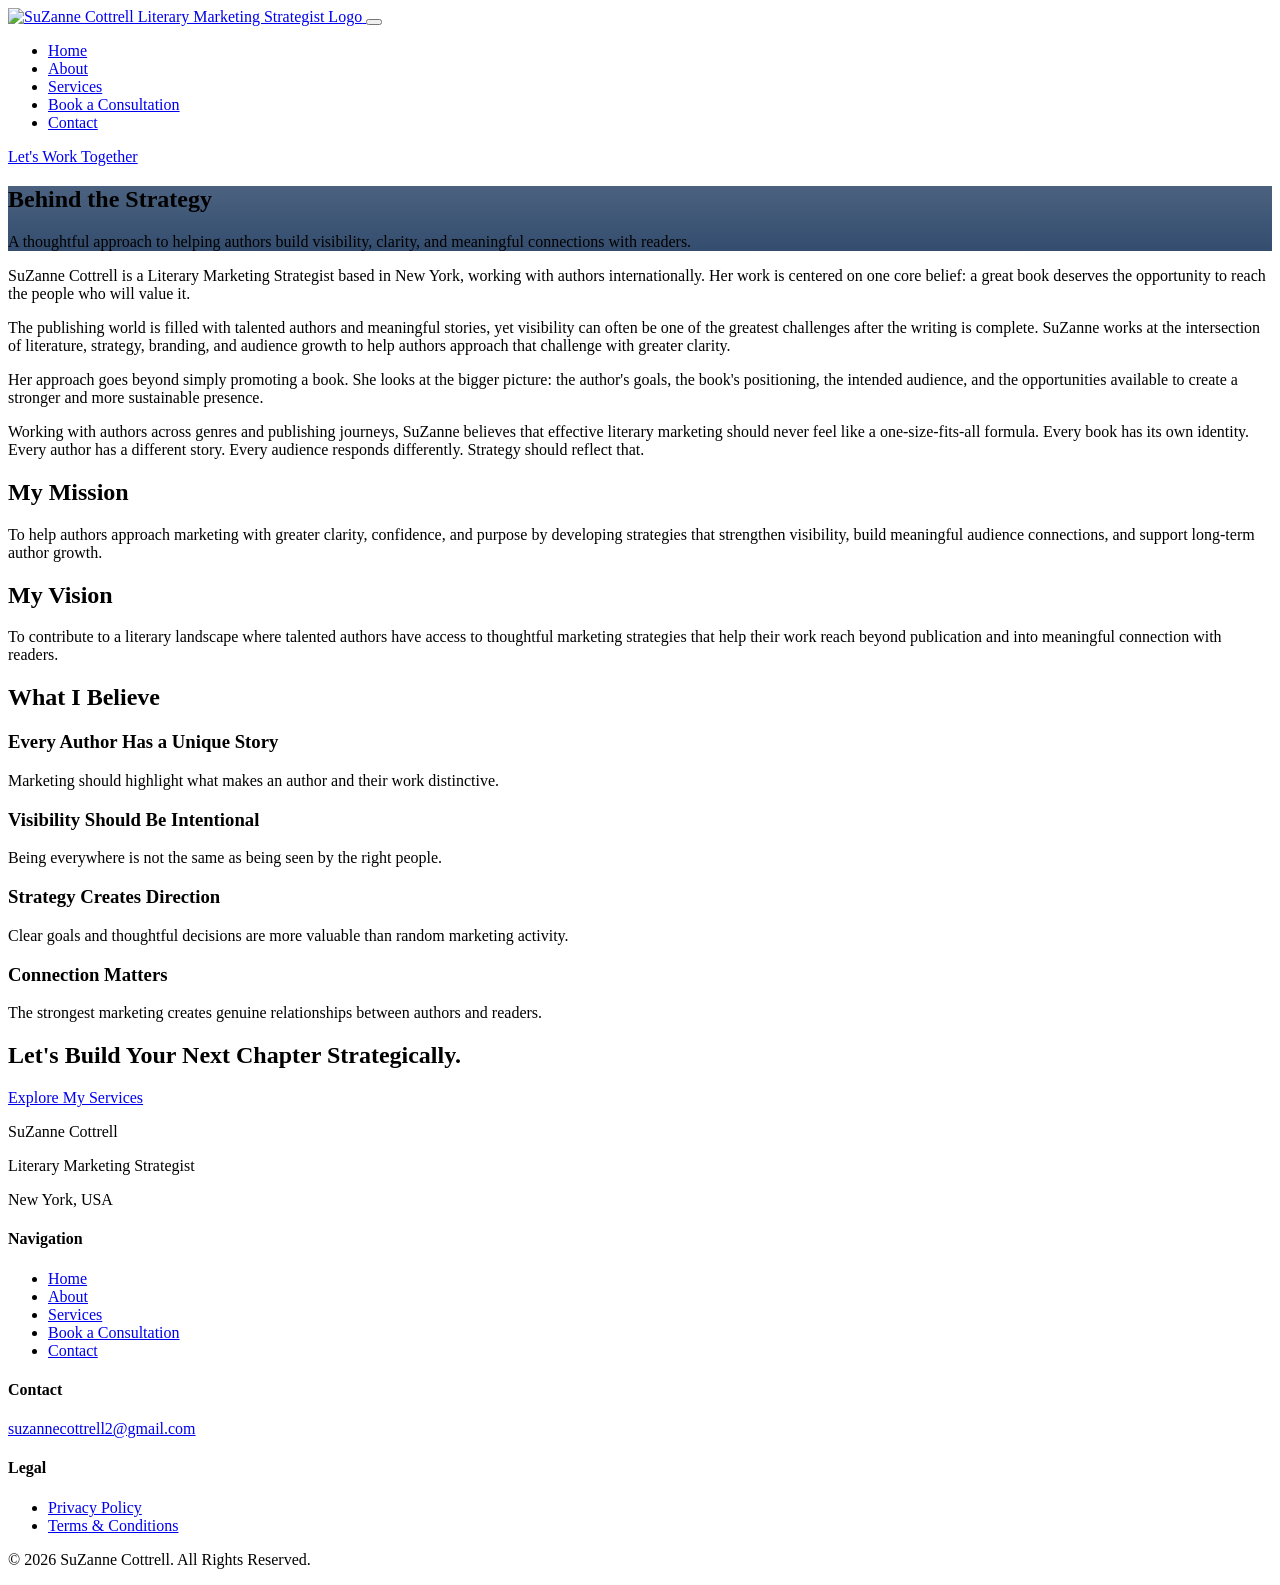
==== about.html @ 322f5db5 "Add files via upload" ====
<!-- about.html -->
<!DOCTYPE html>
<html lang="en">
<head>
    <meta charset="UTF-8">
    <meta name="viewport" content="width=device-width, initial-scale=1.0">
    <meta name="description" content="Learn about SuZanne Cottrell, Literary Marketing Strategist based in New York, helping authors internationally build visibility and meaningful connections with readers.">
    <meta name="keywords" content="About SuZanne Cottrell, Literary Marketing Strategist, Author Marketing Expert, Book Marketing Consultant New York">
    <title>About SuZanne Cottrell | Literary Marketing Strategist</title>
    <link rel="preconnect" href="https://fonts.googleapis.com">
    <link rel="preconnect" href="https://fonts.gstatic.com" crossorigin>
    <link href="https://fonts.googleapis.com/css2?family=Bree+Serif&display=swap" rel="stylesheet">
    <link rel="stylesheet" href="./css/style.css">
</head>
<body>
    <header class="site-header">
        <nav class="main-nav" role="navigation" aria-label="Main navigation">
            <div class="nav-container">
                <a href="./index.html" class="logo-link">
                    <img src="assets/suzanne.png" alt="SuZanne Cottrell Literary Marketing Strategist Logo" class="logo-img">
                </a>
                
                <button class="mobile-menu-toggle" aria-label="Toggle menu" aria-expanded="false">
                    <span class="hamburger-line"></span>
                    <span class="hamburger-line"></span>
                    <span class="hamburger-line"></span>
                </button>

                <div class="nav-menu">
                    <ul class="nav-links">
                        <li><a href="./index.html" class="nav-link">Home</a></li>
                        <li><a href="./about.html" class="nav-link active">About</a></li>
                        <li><a href="./services.html" class="nav-link">Services</a></li>
                        <li><a href="./consultation.html" class="nav-link">Book a Consultation</a></li>
                        <li><a href="./contact.html" class="nav-link">Contact</a></li>
                    </ul>
                    <a href="./contact.html" class="btn btn-primary nav-cta">Let's Work Together</a>
                </div>
            </div>
        </nav>
    </header>

    <main>
        <!-- Hero Section -->
        <section class="page-hero" style="background-image: linear-gradient(rgba(30, 58, 95, 0.8), rgba(30, 58, 95, 0.9)), url('assets/suzanne.png');">
            <div class="page-hero-content">
                <h1 class="page-hero-title fade-up">Behind the Strategy</h1>
                <p class="page-hero-subtitle fade-up">A thoughtful approach to helping authors build visibility, clarity, and meaningful connections with readers.</p>
            </div>
        </section>

        <!-- Story Section -->
        <section class="section story-section">
            <div class="container narrow">
                <div class="story-content fade-up">
                    <p class="lead-text">SuZanne Cottrell is a Literary Marketing Strategist based in New York, working with authors internationally. Her work is centered on one core belief: a great book deserves the opportunity to reach the people who will value it.</p>
                    
                    <p>The publishing world is filled with talented authors and meaningful stories, yet visibility can often be one of the greatest challenges after the writing is complete. SuZanne works at the intersection of literature, strategy, branding, and audience growth to help authors approach that challenge with greater clarity.</p>
                    
                    <p>Her approach goes beyond simply promoting a book. She looks at the bigger picture: the author's goals, the book's positioning, the intended audience, and the opportunities available to create a stronger and more sustainable presence.</p>
                    
                    <p>Working with authors across genres and publishing journeys, SuZanne believes that effective literary marketing should never feel like a one-size-fits-all formula. Every book has its own identity. Every author has a different story. Every audience responds differently. Strategy should reflect that.</p>
                </div>
            </div>
        </section>

        <!-- Mission & Vision -->
        <section class="section bg-light">
            <div class="container">
                <div class="two-column">
                    <div class="column fade-up">
                        <div class="mission-box">
                            <h2 class="section-heading">My Mission</h2>
                            <p>To help authors approach marketing with greater clarity, confidence, and purpose by developing strategies that strengthen visibility, build meaningful audience connections, and support long-term author growth.</p>
                        </div>
                    </div>
                    <div class="column fade-up" style="transition-delay: 0.2s;">
                        <div class="vision-box">
                            <h2 class="section-heading">My Vision</h2>
                            <p>To contribute to a literary landscape where talented authors have access to thoughtful marketing strategies that help their work reach beyond publication and into meaningful connection with readers.</p>
                        </div>
                    </div>
                </div>
            </div>
        </section>

        <!-- What I Believe -->
        <section class="section beliefs-section">
            <div class="container">
                <h2 class="section-heading text-center fade-up">What I Believe</h2>
                
                <div class="beliefs-grid">
                    <div class="belief-card fade-up">
                        <h3>Every Author Has a Unique Story</h3>
                        <p>Marketing should highlight what makes an author and their work distinctive.</p>
                    </div>
                    
                    <div class="belief-card fade-up" style="transition-delay: 0.1s;">
                        <h3>Visibility Should Be Intentional</h3>
                        <p>Being everywhere is not the same as being seen by the right people.</p>
                    </div>
                    
                    <div class="belief-card fade-up" style="transition-delay: 0.2s;">
                        <h3>Strategy Creates Direction</h3>
                        <p>Clear goals and thoughtful decisions are more valuable than random marketing activity.</p>
                    </div>
                    
                    <div class="belief-card fade-up" style="transition-delay: 0.3s;">
                        <h3>Connection Matters</h3>
                        <p>The strongest marketing creates genuine relationships between authors and readers.</p>
                    </div>
                </div>
            </div>
        </section>

        <!-- Final CTA -->
        <section class="section cta-section bg-primary">
            <div class="container text-center">
                <h2 class="cta-heading fade-up">Let's Build Your Next Chapter Strategically.</h2>
                <a href="./services.html" class="btn btn-white fade-up">Explore My Services</a>
            </div>
        </section>
    </main>

    <footer class="site-footer">
        <div class="container">
            <div class="footer-content">
                <div class="footer-brand">
                    <p class="footer-name">SuZanne Cottrell</p>
                    <p class="footer-title">Literary Marketing Strategist</p>
                    <p class="footer-location">New York, USA</p>
                </div>
                
                <div class="footer-nav">
                    <h4>Navigation</h4>
                    <ul>
                        <li><a href="./index.html">Home</a></li>
                        <li><a href="./about.html">About</a></li>
                        <li><a href="./services.html">Services</a></li>
                        <li><a href="./consultation.html">Book a Consultation</a></li>
                        <li><a href="./contact.html">Contact</a></li>
                    </ul>
                </div>

                <div class="footer-contact">
                    <h4>Contact</h4>
                    <a href="mailto:suzannecottrell2@gmail.com">suzannecottrell2@gmail.com</a>
                </div>

                <div class="footer-legal">
                    <h4>Legal</h4>
                    <ul>
                        <li><a href="./privacy-policy.html">Privacy Policy</a></li>
                        <li><a href="./terms.html">Terms & Conditions</a></li>
                    </ul>
                </div>
            </div>
            
            <div class="footer-bottom">
                <p>&copy; 2026 SuZanne Cottrell. All Rights Reserved.</p>
            </div>
        </div>
    </footer>

    <script src="./js/script.js"></script>
</body>
</html>
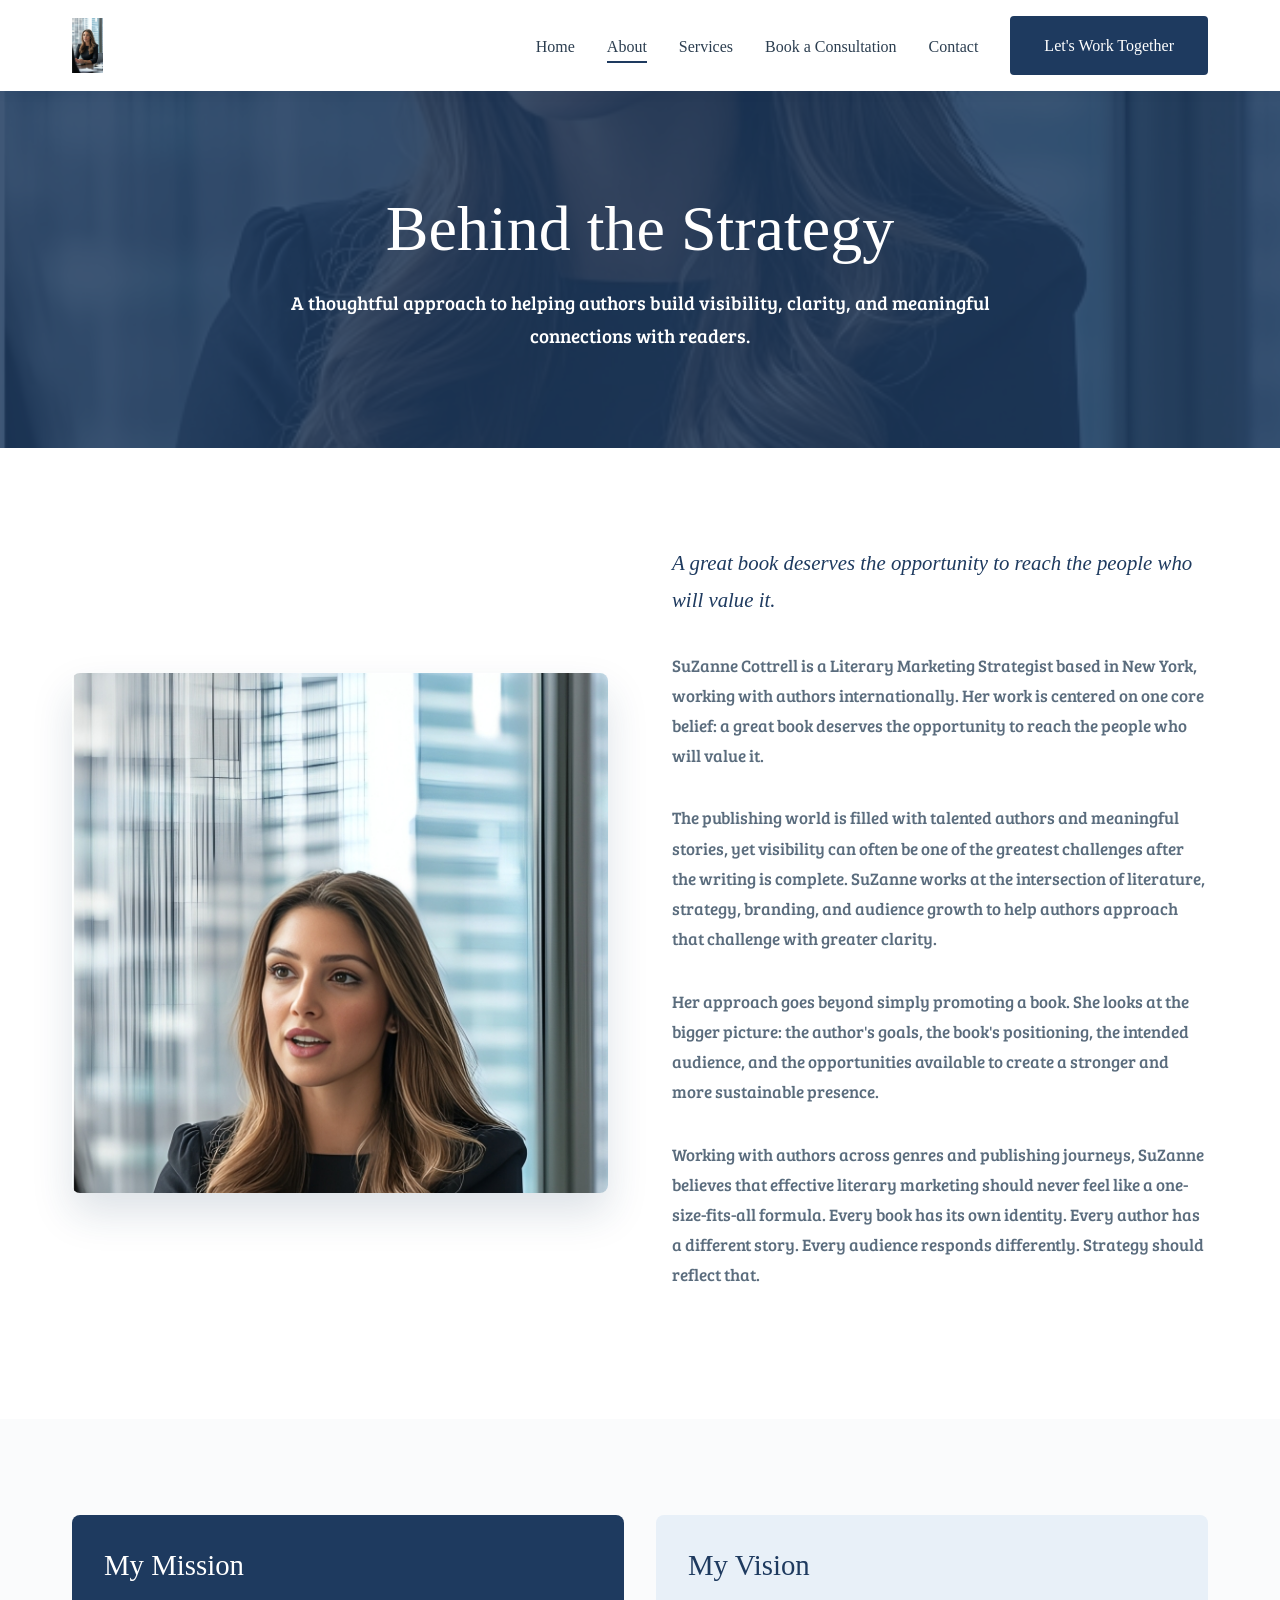
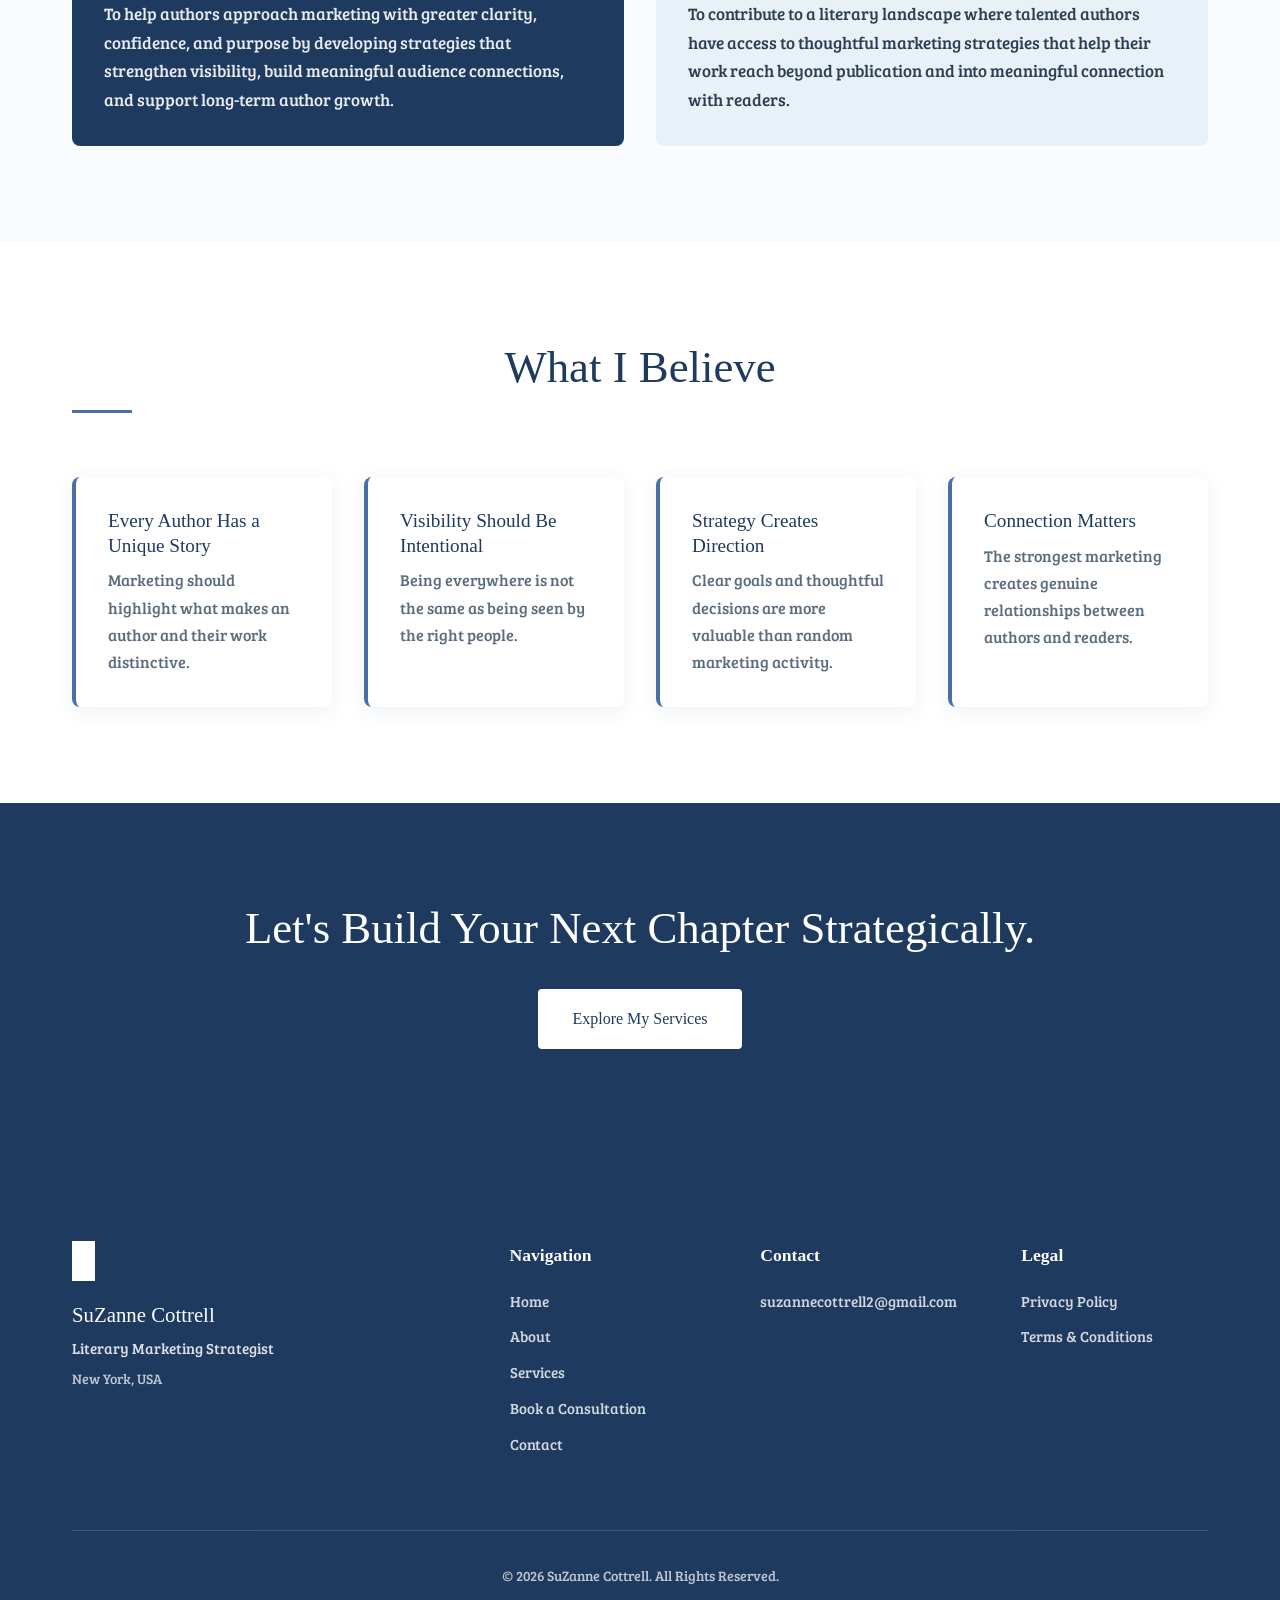
==== commit 2bfd7154: "Update about.html" ====
--- a/about.html
+++ b/about.html
@@ -2,166 +2,289 @@
 <!DOCTYPE html>
 <html lang="en">
 <head>
-    <meta charset="UTF-8">
-    <meta name="viewport" content="width=device-width, initial-scale=1.0">
-    <meta name="description" content="Learn about SuZanne Cottrell, Literary Marketing Strategist based in New York, helping authors internationally build visibility and meaningful connections with readers.">
-    <meta name="keywords" content="About SuZanne Cottrell, Literary Marketing Strategist, Author Marketing Expert, Book Marketing Consultant New York">
-    <title>About SuZanne Cottrell | Literary Marketing Strategist</title>
-    <link rel="preconnect" href="https://fonts.googleapis.com">
-    <link rel="preconnect" href="https://fonts.gstatic.com" crossorigin>
-    <link href="https://fonts.googleapis.com/css2?family=Bree+Serif&display=swap" rel="stylesheet">
-    <link rel="stylesheet" href="./css/style.css">
+<meta charset="UTF-8">
+<meta name="viewport" content="width=device-width, initial-scale=1.0">
+<meta name="description" content="Learn about SuZanne Cottrell, Literary Marketing Strategist based in New York, helping authors internationally build visibility and meaningful connections with readers.">
+<title>About SuZanne Cottrell | Literary Marketing Strategist</title>
+<link href="https://fonts.googleapis.com/css2?family=Bree+Serif&display=swap" rel="stylesheet">
+<style>
+:root {
+--primary-blue: #1e3a5f;
+--secondary-blue: #4a6fa5;
+--light-blue: #e8f0f8;
+--white: #ffffff;
+--off-white: #fafbfc;
+--text-dark: #2c3e50;
+--text-light: #5a6c7d;
+--border-color: #e0e6ed;
+--font-heading: Georgia, 'Times New Roman', serif;
+--font-body: 'Bree Serif', Georgia, serif;
+--space-xs: 0.5rem;
+--space-sm: 1rem;
+--space-md: 2rem;
+--space-lg: 4rem;
+--space-xl: 6rem;
+--radius-sm: 4px;
+--radius-md: 8px;
+}
+* { margin: 0; padding: 0; box-sizing: border-box; }
+html { scroll-behavior: smooth; }
+body { font-family: var(--font-body); color: var(--text-dark); line-height: 1.7; background: var(--white); overflow-x: hidden; }
+h1, h2, h3 { font-family: var(--font-heading); font-weight: 400; color: var(--primary-blue); margin-bottom: var(--space-sm); line-height: 1.3; }
+h1 { font-size: clamp(2.5rem, 5vw, 4rem); }
+h2 { font-size: clamp(1.8rem, 4vw, 2.8rem); }
+h3 { font-size: clamp(1.2rem, 3vw, 1.6rem); }
+p { margin-bottom: var(--space-sm); }
+a { color: var(--secondary-blue); text-decoration: none; transition: 0.2s ease; }
+a:hover { color: var(--primary-blue); }
+img { max-width: 100%; height: auto; display: block; }
+.container { max-width: 1200px; margin: 0 auto; padding: 0 var(--space-md); }
+.container.narrow { max-width: 860px; }
+.section { padding: var(--space-xl) 0; }
+.bg-light { background: var(--off-white); }
+.bg-primary { background: var(--primary-blue); color: var(--white); }
+.bg-primary h2 { color: var(--white); }
+.text-center { text-align: center; }
+.site-header { position: sticky; top: 0; z-index: 1000; background: var(--white); box-shadow: 0 2px 10px rgba(30,58,95,0.1); }
+.main-nav { padding: var(--space-sm) 0; }
+.nav-container { max-width: 1200px; margin: 0 auto; padding: 0 var(--space-md); display: flex; justify-content: space-between; align-items: center; }
+.logo-img { height: 55px; width: auto; max-width: 220px; object-fit: contain; }
+.nav-menu { display: flex; align-items: center; gap: var(--space-md); }
+.nav-links { display: flex; list-style: none; gap: var(--space-md); }
+.nav-link { font-family: var(--font-heading); color: var(--text-dark); position: relative; padding: 0.5rem 0; font-size: 1rem; }
+.nav-link::after { content: ''; position: absolute; bottom: 0; left: 0; width: 0; height: 2px; background: var(--primary-blue); transition: 0.4s ease; }
+.nav-link:hover::after, .nav-link.active::after { width: 100%; }
+.nav-link:hover { color: var(--primary-blue); }
+.mobile-menu-toggle { display: none; flex-direction: column; background: none; border: none; cursor: pointer; padding: 0.5rem; z-index: 1001; }
+.hamburger-line { width: 25px; height: 2px; background: var(--primary-blue); margin: 3px 0; transition: 0.2s ease; display: block; }
+.btn { display: inline-block; padding: 0.875rem 2rem; font-family: var(--font-heading); border: 2px solid transparent; border-radius: var(--radius-sm); cursor: pointer; transition: 0.4s ease; text-decoration: none; font-size: 1rem; }
+.btn-primary { background: var(--primary-blue); color: var(--white); border-color: var(--primary-blue); }
+.btn-primary:hover { background: var(--secondary-blue); border-color: var(--secondary-blue); color: var(--white); transform: translateY(-2px); box-shadow: 0 4px 12px rgba(30,58,95,0.3); }
+.btn-white { background: var(--white); color: var(--primary-blue); border-color: var(--white); }
+.btn-white:hover { background: transparent; color: var(--white); transform: translateY(-2px); }
+.page-hero { background: var(--primary-blue); padding: var(--space-xl) var(--space-md); text-align: center; position: relative; overflow: hidden; }
+.page-hero-bg { position: absolute; top: 0; left: 0; width: 100%; height: 100%; object-fit: cover; opacity: 0.15; }
+.page-hero-inner { position: relative; z-index: 2; }
+.page-hero h1 { color: var(--white); margin-bottom: var(--space-sm); }
+.page-hero-subtitle { font-size: 1.2rem; max-width: 700px; margin: 0 auto; opacity: 0.9; color: var(--white); }
+.two-column { display: grid; grid-template-columns: 1fr 1fr; gap: var(--space-lg); align-items: center; }
+.image-wrapper { overflow: hidden; border-radius: var(--radius-md); box-shadow: 0 20px 40px rgba(30,58,95,0.15); }
+.profile-image { width: 100%; height: 520px; object-fit: cover; object-position: top; transition: 0.6s ease; display: block; }
+.image-wrapper:hover .profile-image { transform: scale(1.05); }
+.section-heading { margin-bottom: var(--space-md); position: relative; padding-bottom: var(--space-sm); }
+.section-heading::after { content: ''; position: absolute; bottom: 0; left: 0; width: 60px; height: 3px; background: var(--secondary-blue); }
+.text-center .section-heading::after { left: 50%; transform: translateX(-50%); }
+.lead-text { font-size: 1.3rem; line-height: 1.8; color: var(--primary-blue); margin-bottom: var(--space-md); font-family: var(--font-heading); font-style: italic; }
+.story-text { font-size: 1.05rem; color: var(--text-light); line-height: 1.8; margin-bottom: var(--space-md); }
+.mission-vision-grid { display: grid; grid-template-columns: 1fr 1fr; gap: var(--space-md); }
+.mission-box { background: var(--primary-blue); color: var(--white); padding: var(--space-md); border-radius: var(--radius-md); }
+.mission-box h2 { color: var(--white); font-size: 1.8rem; }
+.mission-box p { opacity: 0.9; font-size: 1.05rem; margin: 0; }
+.vision-box { background: var(--light-blue); padding: var(--space-md); border-radius: var(--radius-md); }
+.vision-box h2 { font-size: 1.8rem; }
+.vision-box p { font-size: 1.05rem; margin: 0; color: var(--text-dark); }
+.beliefs-grid { display: grid; grid-template-columns: repeat(auto-fit, minmax(250px, 1fr)); gap: var(--space-md); margin-top: var(--space-lg); }
+.belief-card { padding: var(--space-md); border-radius: var(--radius-md); background: var(--white); box-shadow: 0 4px 20px rgba(30,58,95,0.08); border-left: 4px solid var(--secondary-blue); transition: 0.4s ease; }
+.belief-card:hover { transform: translateY(-4px); box-shadow: 0 12px 30px rgba(30,58,95,0.13); }
+.belief-card h3 { color: var(--primary-blue); margin-bottom: var(--space-xs); font-size: 1.2rem; }
+.belief-card p { color: var(--text-light); margin: 0; }
+.cta-section { padding: var(--space-xl) var(--space-md); text-align: center; }
+.cta-heading { color: var(--white); margin-bottom: var(--space-md); }
+.site-footer { background: var(--primary-blue); color: var(--white); padding: var(--space-xl) 0 var(--space-md); }
+.footer-content { display: grid; grid-template-columns: 2fr 1fr 1fr 1fr; gap: var(--space-lg); margin-bottom: var(--space-lg); }
+.footer-logo { height: 40px; margin-bottom: var(--space-sm); filter: brightness(0) invert(1); }
+.footer-name { font-family: var(--font-heading); font-size: 1.3rem; color: var(--white); margin-bottom: 0.25rem; }
+.footer-title { opacity: 0.85; font-size: 0.95rem; margin-bottom: 0.25rem; }
+.footer-location { opacity: 0.7; font-size: 0.9rem; }
+.site-footer h4 { font-family: var(--font-heading); color: var(--white); margin-bottom: var(--space-sm); font-size: 1.1rem; }
+.site-footer ul { list-style: none; }
+.site-footer li { margin-bottom: 0.5rem; }
+.site-footer a { color: rgba(255,255,255,0.8); font-size: 0.95rem; }
+.site-footer a:hover { color: var(--white); }
+.footer-bottom { text-align: center; padding-top: var(--space-md); border-top: 1px solid rgba(255,255,255,0.2); opacity: 0.7; font-size: 0.9rem; }
+.fade-up { opacity: 0; transform: translateY(30px); transition: opacity 0.6s ease, transform 0.6s ease; }
+.fade-up.visible { opacity: 1; transform: translateY(0); }
+@media (max-width: 968px) {
+.nav-menu { position: fixed; top: 0; right: -100%; width: 80%; max-width: 400px; height: 100vh; background: var(--white); flex-direction: column; padding: 100px var(--space-md) var(--space-md); transition: 0.4s ease; box-shadow: -5px 0 20px rgba(0,0,0,0.1); align-items: flex-start; gap: var(--space-md); overflow-y: auto; }
+.nav-menu.active { right: 0; }
+.nav-links { flex-direction: column; width: 100%; gap: var(--space-sm); }
+.mobile-menu-toggle { display: flex; }
+.mobile-menu-toggle.active .hamburger-line:nth-child(1) { transform: rotate(45deg) translate(5px, 5px); }
+.mobile-menu-toggle.active .hamburger-line:nth-child(2) { opacity: 0; }
+.mobile-menu-toggle.active .hamburger-line:nth-child(3) { transform: rotate(-45deg) translate(7px, -6px); }
+.two-column { grid-template-columns: 1fr; gap: var(--space-md); }
+.mission-vision-grid { grid-template-columns: 1fr; }
+.footer-content { grid-template-columns: 1fr 1fr; gap: var(--space-md); }
+}
+@media (max-width: 640px) {
+.beliefs-grid { grid-template-columns: 1fr; }
+.footer-content { grid-template-columns: 1fr; text-align: center; }
+.footer-logo { margin: 0 auto var(--space-sm); }
+.btn { width: 100%; max-width: 300px; text-align: center; display: block; margin: 0 auto; }
+.profile-image { height: 350px; }
+}
+</style>
 </head>
 <body>
-    <header class="site-header">
-        <nav class="main-nav" role="navigation" aria-label="Main navigation">
-            <div class="nav-container">
-                <a href="./index.html" class="logo-link">
-                    <img src="assets/suzanne.png" alt="SuZanne Cottrell Literary Marketing Strategist Logo" class="logo-img">
-                </a>
-                
-                <button class="mobile-menu-toggle" aria-label="Toggle menu" aria-expanded="false">
-                    <span class="hamburger-line"></span>
-                    <span class="hamburger-line"></span>
-                    <span class="hamburger-line"></span>
-                </button>
-
-                <div class="nav-menu">
-                    <ul class="nav-links">
-                        <li><a href="./index.html" class="nav-link">Home</a></li>
-                        <li><a href="./about.html" class="nav-link active">About</a></li>
-                        <li><a href="./services.html" class="nav-link">Services</a></li>
-                        <li><a href="./consultation.html" class="nav-link">Book a Consultation</a></li>
-                        <li><a href="./contact.html" class="nav-link">Contact</a></li>
-                    </ul>
-                    <a href="./contact.html" class="btn btn-primary nav-cta">Let's Work Together</a>
-                </div>
-            </div>
-        </nav>
-    </header>
-
-    <main>
-        <!-- Hero Section -->
-        <section class="page-hero" style="background-image: linear-gradient(rgba(30, 58, 95, 0.8), rgba(30, 58, 95, 0.9)), url('assets/suzanne.png');">
-            <div class="page-hero-content">
-                <h1 class="page-hero-title fade-up">Behind the Strategy</h1>
-                <p class="page-hero-subtitle fade-up">A thoughtful approach to helping authors build visibility, clarity, and meaningful connections with readers.</p>
-            </div>
-        </section>
-
-        <!-- Story Section -->
-        <section class="section story-section">
-            <div class="container narrow">
-                <div class="story-content fade-up">
-                    <p class="lead-text">SuZanne Cottrell is a Literary Marketing Strategist based in New York, working with authors internationally. Her work is centered on one core belief: a great book deserves the opportunity to reach the people who will value it.</p>
-                    
-                    <p>The publishing world is filled with talented authors and meaningful stories, yet visibility can often be one of the greatest challenges after the writing is complete. SuZanne works at the intersection of literature, strategy, branding, and audience growth to help authors approach that challenge with greater clarity.</p>
-                    
-                    <p>Her approach goes beyond simply promoting a book. She looks at the bigger picture: the author's goals, the book's positioning, the intended audience, and the opportunities available to create a stronger and more sustainable presence.</p>
-                    
-                    <p>Working with authors across genres and publishing journeys, SuZanne believes that effective literary marketing should never feel like a one-size-fits-all formula. Every book has its own identity. Every author has a different story. Every audience responds differently. Strategy should reflect that.</p>
-                </div>
-            </div>
-        </section>
-
-        <!-- Mission & Vision -->
-        <section class="section bg-light">
-            <div class="container">
-                <div class="two-column">
-                    <div class="column fade-up">
-                        <div class="mission-box">
-                            <h2 class="section-heading">My Mission</h2>
-                            <p>To help authors approach marketing with greater clarity, confidence, and purpose by developing strategies that strengthen visibility, build meaningful audience connections, and support long-term author growth.</p>
-                        </div>
-                    </div>
-                    <div class="column fade-up" style="transition-delay: 0.2s;">
-                        <div class="vision-box">
-                            <h2 class="section-heading">My Vision</h2>
-                            <p>To contribute to a literary landscape where talented authors have access to thoughtful marketing strategies that help their work reach beyond publication and into meaningful connection with readers.</p>
-                        </div>
-                    </div>
-                </div>
-            </div>
-        </section>
-
-        <!-- What I Believe -->
-        <section class="section beliefs-section">
-            <div class="container">
-                <h2 class="section-heading text-center fade-up">What I Believe</h2>
-                
-                <div class="beliefs-grid">
-                    <div class="belief-card fade-up">
-                        <h3>Every Author Has a Unique Story</h3>
-                        <p>Marketing should highlight what makes an author and their work distinctive.</p>
-                    </div>
-                    
-                    <div class="belief-card fade-up" style="transition-delay: 0.1s;">
-                        <h3>Visibility Should Be Intentional</h3>
-                        <p>Being everywhere is not the same as being seen by the right people.</p>
-                    </div>
-                    
-                    <div class="belief-card fade-up" style="transition-delay: 0.2s;">
-                        <h3>Strategy Creates Direction</h3>
-                        <p>Clear goals and thoughtful decisions are more valuable than random marketing activity.</p>
-                    </div>
-                    
-                    <div class="belief-card fade-up" style="transition-delay: 0.3s;">
-                        <h3>Connection Matters</h3>
-                        <p>The strongest marketing creates genuine relationships between authors and readers.</p>
-                    </div>
-                </div>
-            </div>
-        </section>
-
-        <!-- Final CTA -->
-        <section class="section cta-section bg-primary">
-            <div class="container text-center">
-                <h2 class="cta-heading fade-up">Let's Build Your Next Chapter Strategically.</h2>
-                <a href="./services.html" class="btn btn-white fade-up">Explore My Services</a>
-            </div>
-        </section>
-    </main>
-
-    <footer class="site-footer">
-        <div class="container">
-            <div class="footer-content">
-                <div class="footer-brand">
-                    <p class="footer-name">SuZanne Cottrell</p>
-                    <p class="footer-title">Literary Marketing Strategist</p>
-                    <p class="footer-location">New York, USA</p>
-                </div>
-                
-                <div class="footer-nav">
-                    <h4>Navigation</h4>
-                    <ul>
-                        <li><a href="./index.html">Home</a></li>
-                        <li><a href="./about.html">About</a></li>
-                        <li><a href="./services.html">Services</a></li>
-                        <li><a href="./consultation.html">Book a Consultation</a></li>
-                        <li><a href="./contact.html">Contact</a></li>
-                    </ul>
-                </div>
-
-                <div class="footer-contact">
-                    <h4>Contact</h4>
-                    <a href="mailto:suzannecottrell2@gmail.com">suzannecottrell2@gmail.com</a>
-                </div>
-
-                <div class="footer-legal">
-                    <h4>Legal</h4>
-                    <ul>
-                        <li><a href="./privacy-policy.html">Privacy Policy</a></li>
-                        <li><a href="./terms.html">Terms & Conditions</a></li>
-                    </ul>
-                </div>
-            </div>
-            
-            <div class="footer-bottom">
-                <p>&copy; 2026 SuZanne Cottrell. All Rights Reserved.</p>
-            </div>
-        </div>
-    </footer>
-
-    <script src="./js/script.js"></script>
+
+<header class="site-header">
+<nav class="main-nav">
+<div class="nav-container">
+<a href="index.html"><img src="suzanne.png" alt="SuZanne Cottrell Logo" class="logo-img"></a>
+<button class="mobile-menu-toggle" aria-label="Toggle menu" aria-expanded="false">
+<span class="hamburger-line"></span>
+<span class="hamburger-line"></span>
+<span class="hamburger-line"></span>
+</button>
+<div class="nav-menu">
+<ul class="nav-links">
+<li><a href="index.html" class="nav-link">Home</a></li>
+<li><a href="about.html" class="nav-link active">About</a></li>
+<li><a href="services.html" class="nav-link">Services</a></li>
+<li><a href="consultation.html" class="nav-link">Book a Consultation</a></li>
+<li><a href="contact.html" class="nav-link">Contact</a></li>
+</ul>
+<a href="contact.html" class="btn btn-primary">Let's Work Together</a>
+</div>
+</div>
+</nav>
+</header>
+
+<main>
+
+<section class="page-hero">
+<img src="suzanne.png" alt="" class="page-hero-bg">
+<div class="page-hero-inner">
+<h1 class="fade-up">Behind the Strategy</h1>
+<p class="page-hero-subtitle fade-up">A thoughtful approach to helping authors build visibility, clarity, and meaningful connections with readers.</p>
+</div>
+</section>
+
+<section class="section">
+<div class="container">
+<div class="two-column">
+<div class="fade-up">
+<div class="image-wrapper">
+<img src="suzanne.png" alt="SuZanne Cottrell, Literary Marketing Strategist" class="profile-image">
+</div>
+</div>
+<div class="fade-up">
+<p class="lead-text">A great book deserves the opportunity to reach the people who will value it.</p>
+<p class="story-text">SuZanne Cottrell is a Literary Marketing Strategist based in New York, working with authors internationally. Her work is centered on one core belief: a great book deserves the opportunity to reach the people who will value it.</p>
+<p class="story-text">The publishing world is filled with talented authors and meaningful stories, yet visibility can often be one of the greatest challenges after the writing is complete. SuZanne works at the intersection of literature, strategy, branding, and audience growth to help authors approach that challenge with greater clarity.</p>
+<p class="story-text">Her approach goes beyond simply promoting a book. She looks at the bigger picture: the author's goals, the book's positioning, the intended audience, and the opportunities available to create a stronger and more sustainable presence.</p>
+<p class="story-text">Working with authors across genres and publishing journeys, SuZanne believes that effective literary marketing should never feel like a one-size-fits-all formula. Every book has its own identity. Every author has a different story. Every audience responds differently. Strategy should reflect that.</p>
+</div>
+</div>
+</div>
+</section>
+
+<section class="section bg-light">
+<div class="container">
+<div class="mission-vision-grid">
+<div class="mission-box fade-up">
+<h2>My Mission</h2>
+<p>To help authors approach marketing with greater clarity, confidence, and purpose by developing strategies that strengthen visibility, build meaningful audience connections, and support long-term author growth.</p>
+</div>
+<div class="vision-box fade-up">
+<h2>My Vision</h2>
+<p>To contribute to a literary landscape where talented authors have access to thoughtful marketing strategies that help their work reach beyond publication and into meaningful connection with readers.</p>
+</div>
+</div>
+</div>
+</section>
+
+<section class="section">
+<div class="container">
+<h2 class="section-heading text-center fade-up">What I Believe</h2>
+<div class="beliefs-grid">
+<div class="belief-card fade-up">
+<h3>Every Author Has a Unique Story</h3>
+<p>Marketing should highlight what makes an author and their work distinctive.</p>
+</div>
+<div class="belief-card fade-up">
+<h3>Visibility Should Be Intentional</h3>
+<p>Being everywhere is not the same as being seen by the right people.</p>
+</div>
+<div class="belief-card fade-up">
+<h3>Strategy Creates Direction</h3>
+<p>Clear goals and thoughtful decisions are more valuable than random marketing activity.</p>
+</div>
+<div class="belief-card fade-up">
+<h3>Connection Matters</h3>
+<p>The strongest marketing creates genuine relationships between authors and readers.</p>
+</div>
+</div>
+</div>
+</section>
+
+<section class="section cta-section bg-primary">
+<div class="container">
+<h2 class="cta-heading fade-up">Let's Build Your Next Chapter Strategically.</h2>
+<a href="services.html" class="btn btn-white fade-up">Explore My Services</a>
+</div>
+</section>
+
+</main>
+
+<footer class="site-footer">
+<div class="container">
+<div class="footer-content">
+<div>
+<img src="suzanne.png" alt="SuZanne Cottrell" class="footer-logo">
+<p class="footer-name">SuZanne Cottrell</p>
+<p class="footer-title">Literary Marketing Strategist</p>
+<p class="footer-location">New York, USA</p>
+</div>
+<div>
+<h4>Navigation</h4>
+<ul>
+<li><a href="index.html">Home</a></li>
+<li><a href="about.html">About</a></li>
+<li><a href="services.html">Services</a></li>
+<li><a href="consultation.html">Book a Consultation</a></li>
+<li><a href="contact.html">Contact</a></li>
+</ul>
+</div>
+<div>
+<h4>Contact</h4>
+<a href="mailto:suzannecottrell2@gmail.com">suzannecottrell2@gmail.com</a>
+</div>
+<div>
+<h4>Legal</h4>
+<ul>
+<li><a href="privacy-policy.html">Privacy Policy</a></li>
+<li><a href="terms.html">Terms & Conditions</a></li>
+</ul>
+</div>
+</div>
+<div class="footer-bottom"><p>&copy; 2026 SuZanne Cottrell. All Rights Reserved.</p></div>
+</div>
+</footer>
+
+<script>
+document.addEventListener('DOMContentLoaded', function() {
+var menuToggle = document.querySelector('.mobile-menu-toggle');
+var navMenu = document.querySelector('.nav-menu');
+if (menuToggle && navMenu) {
+menuToggle.addEventListener('click', function() {
+var isExpanded = this.getAttribute('aria-expanded') === 'true';
+this.setAttribute('aria-expanded', String(!isExpanded));
+this.classList.toggle('active');
+navMenu.classList.toggle('active');
+document.body.style.overflow = navMenu.classList.contains('active') ? 'hidden' : '';
+});
+}
+document.querySelectorAll('.nav-link').forEach(function(link) {
+link.addEventListener('click', function() { if (navMenu.classList.contains('active')) { menuToggle.click(); } });
+});
+var observer = new IntersectionObserver(function(entries) {
+entries.forEach(function(entry) {
+if (entry.isIntersecting) { entry.target.classList.add('visible'); observer.unobserve(entry.target); }
+});
+}, { threshold: 0.1 });
+document.querySelectorAll('.fade-up').forEach(function(el) { observer.observe(el); });
+});
+</script>
 </body>
-</html>+</html>
